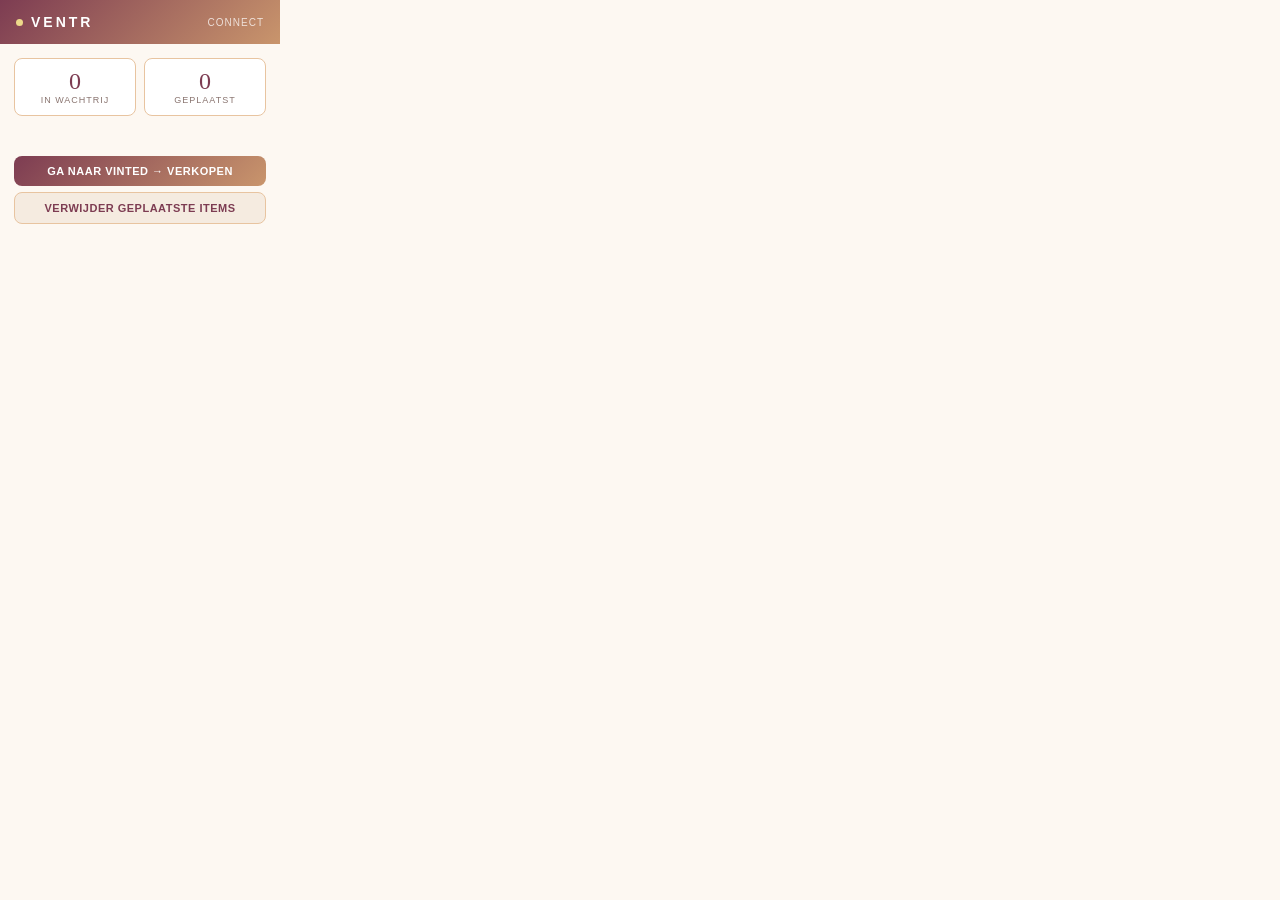
==== extension/popup.html @ c5793d29 "Add: VENTR Connect Chrome extensie + queue systeem" ====
<!DOCTYPE html>
<html lang="nl">
<head>
<meta charset="UTF-8">
<style>
* { margin:0; padding:0; box-sizing:border-box; }
body {
  width: 280px;
  font-family: 'DM Sans', -apple-system, sans-serif;
  font-size: 13px;
  color: #2C1A14;
  background: #FDF8F2;
}
.header {
  background: linear-gradient(135deg, #7D3C52, #C9956C);
  padding: 14px 16px;
  display: flex;
  align-items: center;
  gap: 8px;
}
.logo {
  color: white;
  font-weight: 600;
  letter-spacing: 3px;
  font-size: 14px;
  display: flex;
  align-items: center;
  gap: 8px;
}
.dot { width:7px; height:7px; border-radius:50%; background:#EDD98A; }
.subtitle { color: rgba(255,255,255,0.75); font-size: 10px; letter-spacing: 1px; margin-left: auto; }

.body { padding: 14px; }

.stat-row {
  display: flex;
  gap: 8px;
  margin-bottom: 14px;
}
.stat {
  flex: 1;
  background: white;
  border: 1px solid #E8C4A0;
  border-radius: 8px;
  padding: 10px;
  text-align: center;
}
.stat-num {
  font-size: 24px;
  font-weight: 300;
  color: #7D3C52;
  font-family: 'Georgia', serif;
  line-height: 1;
}
.stat-label {
  font-size: 9px;
  text-transform: uppercase;
  letter-spacing: 1px;
  color: #8A7570;
  margin-top: 2px;
}

.queue-list { display: flex; flex-direction: column; gap: 6px; margin-bottom: 12px; }

.queue-item {
  background: white;
  border: 1px solid #D4C8C0;
  border-radius: 8px;
  padding: 8px 10px;
  display: flex;
  align-items: center;
  gap: 8px;
}
.queue-item.done { opacity: 0.5; }
.qi-thumb { width: 36px; height: 36px; object-fit: cover; border-radius: 4px; flex-shrink: 0; }
.qi-info { flex: 1; min-width: 0; }
.qi-title { font-size: 11px; font-weight: 500; white-space: nowrap; overflow: hidden; text-overflow: ellipsis; }
.qi-price { font-size: 10px; color: #C9956C; font-weight: 600; }
.qi-status { font-size: 10px; }
.status-pending { color: #8A7570; }
.status-done { color: #3A8A3A; }

.btn {
  width: 100%;
  padding: 9px;
  border-radius: 8px;
  border: none;
  font-size: 11px;
  font-weight: 600;
  letter-spacing: 0.5px;
  cursor: pointer;
  margin-bottom: 6px;
  text-transform: uppercase;
}
.btn-primary { background: linear-gradient(135deg, #7D3C52, #C9956C); color: white; }
.btn-secondary { background: #F5EBE0; color: #7D3C52; border: 1px solid #E8C4A0; }

.empty { text-align: center; color: #8A7570; padding: 20px; font-size: 12px; line-height: 1.7; }
.empty a { color: #C9956C; }

.footer { padding: 0 14px 14px; }
</style>
</head>
<body>
<div class="header">
  <div class="logo"><span class="dot"></span>VENTR</div>
  <span class="subtitle">CONNECT</span>
</div>
<div class="body">
  <div class="stat-row">
    <div class="stat">
      <div class="stat-num" id="statPending">0</div>
      <div class="stat-label">In wachtrij</div>
    </div>
    <div class="stat">
      <div class="stat-num" id="statDone">0</div>
      <div class="stat-label">Geplaatst</div>
    </div>
  </div>
  <div id="queueList" class="queue-list"></div>
  <div id="emptyMsg" class="empty" style="display:none">
    Geen advertenties in wachtrij.<br>
    Ga naar <a href="https://ventr.nl" target="_blank">ventr.nl</a> om te beginnen 🌸
  </div>
</div>
<div class="footer">
  <button class="btn btn-primary" id="btnVinted">Ga naar Vinted → Verkopen</button>
  <button class="btn btn-secondary" id="btnClearDone">Verwijder geplaatste items</button>
</div>
<script src="popup.js"></script>
</body>
</html>
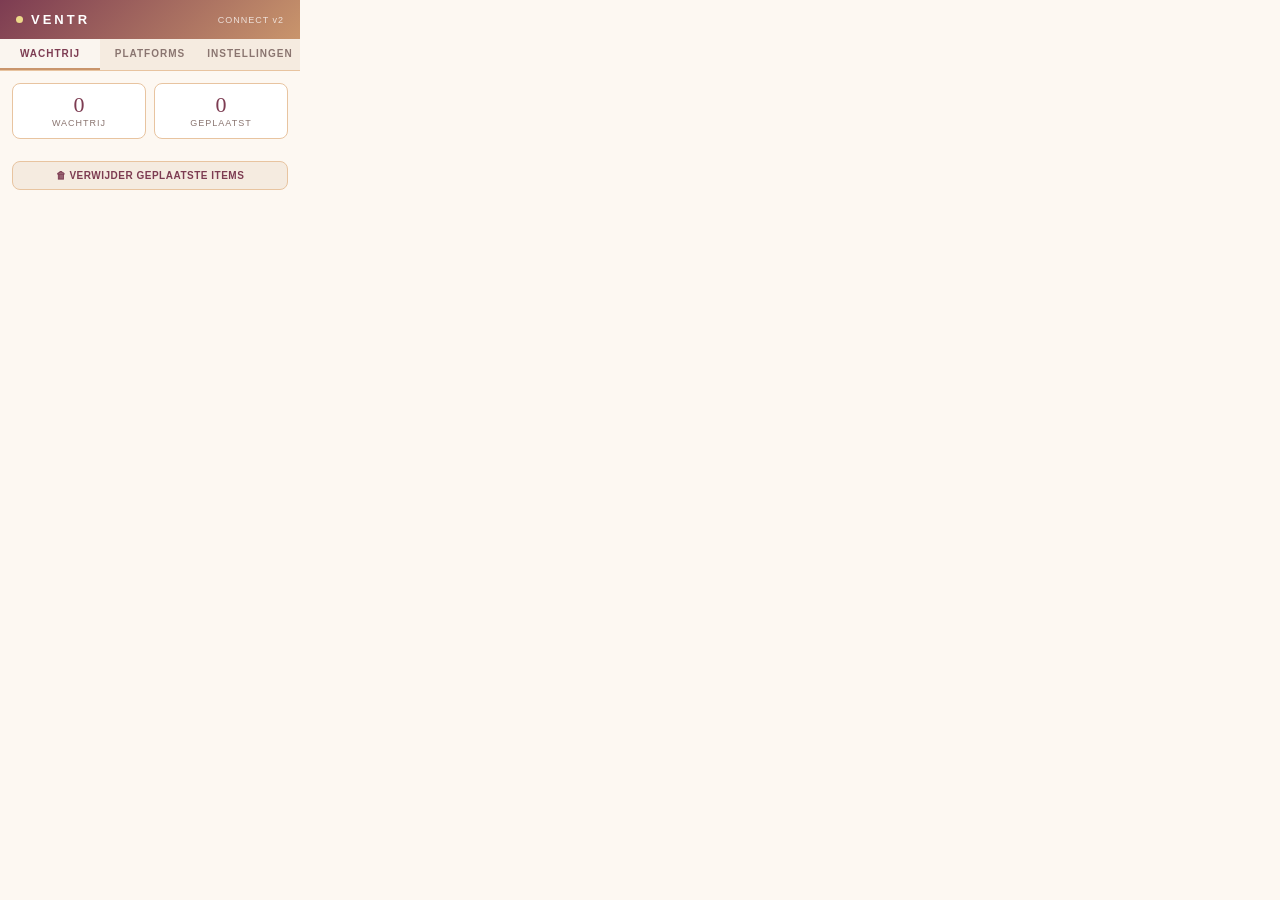
==== commit 7292493c: "Add: Marktplaats + Facebook crosslisting, push notifications, repost scheduler, liker monitor, conte" ====
--- a/extension/popup.html
+++ b/extension/popup.html
@@ -4,129 +4,149 @@
 <meta charset="UTF-8">
 <style>
 * { margin:0; padding:0; box-sizing:border-box; }
-body {
-  width: 280px;
-  font-family: 'DM Sans', -apple-system, sans-serif;
-  font-size: 13px;
-  color: #2C1A14;
-  background: #FDF8F2;
-}
-.header {
-  background: linear-gradient(135deg, #7D3C52, #C9956C);
-  padding: 14px 16px;
-  display: flex;
-  align-items: center;
-  gap: 8px;
-}
-.logo {
-  color: white;
-  font-weight: 600;
-  letter-spacing: 3px;
-  font-size: 14px;
-  display: flex;
-  align-items: center;
-  gap: 8px;
-}
+body { width:300px; font-family:'DM Sans',-apple-system,sans-serif; font-size:13px; color:#2C1A14; background:#FDF8F2; }
+
+.header { background:linear-gradient(135deg,#7D3C52,#C9956C); padding:12px 16px; display:flex; align-items:center; justify-content:space-between; }
+.logo { color:white; font-weight:600; letter-spacing:3px; font-size:13px; display:flex; align-items:center; gap:8px; }
 .dot { width:7px; height:7px; border-radius:50%; background:#EDD98A; }
-.subtitle { color: rgba(255,255,255,0.75); font-size: 10px; letter-spacing: 1px; margin-left: auto; }
+.subtitle { color:rgba(255,255,255,0.75); font-size:9px; letter-spacing:1px; }
 
-.body { padding: 14px; }
+/* Tabs */
+.tabs { display:flex; background:#F5EBE0; border-bottom:1px solid #E8C4A0; }
+.tab-btn { flex:1; padding:9px 0; border:none; background:transparent; font-size:10px; font-weight:600; letter-spacing:1px; text-transform:uppercase; cursor:pointer; color:#8A7570; font-family:'DM Sans',sans-serif; border-bottom:2px solid transparent; transition:all 0.2s; }
+.tab-btn.active { color:#7D3C52; border-bottom-color:#C9956C; background:rgba(255,255,255,0.5); }
 
-.stat-row {
-  display: flex;
-  gap: 8px;
-  margin-bottom: 14px;
-}
-.stat {
-  flex: 1;
-  background: white;
-  border: 1px solid #E8C4A0;
-  border-radius: 8px;
-  padding: 10px;
-  text-align: center;
-}
-.stat-num {
-  font-size: 24px;
-  font-weight: 300;
-  color: #7D3C52;
-  font-family: 'Georgia', serif;
-  line-height: 1;
-}
-.stat-label {
-  font-size: 9px;
-  text-transform: uppercase;
-  letter-spacing: 1px;
-  color: #8A7570;
-  margin-top: 2px;
-}
+.tab-content { padding:12px; }
 
-.queue-list { display: flex; flex-direction: column; gap: 6px; margin-bottom: 12px; }
+/* Stats */
+.stat-row { display:flex; gap:8px; margin-bottom:12px; }
+.stat { flex:1; background:white; border:1px solid #E8C4A0; border-radius:8px; padding:10px; text-align:center; }
+.stat-num { font-size:22px; font-weight:300; color:#7D3C52; font-family:Georgia,serif; line-height:1; }
+.stat-label { font-size:9px; text-transform:uppercase; letter-spacing:1px; color:#8A7570; margin-top:2px; }
 
-.queue-item {
-  background: white;
-  border: 1px solid #D4C8C0;
-  border-radius: 8px;
-  padding: 8px 10px;
-  display: flex;
-  align-items: center;
-  gap: 8px;
-}
-.queue-item.done { opacity: 0.5; }
-.qi-thumb { width: 36px; height: 36px; object-fit: cover; border-radius: 4px; flex-shrink: 0; }
-.qi-info { flex: 1; min-width: 0; }
-.qi-title { font-size: 11px; font-weight: 500; white-space: nowrap; overflow: hidden; text-overflow: ellipsis; }
-.qi-price { font-size: 10px; color: #C9956C; font-weight: 600; }
-.qi-status { font-size: 10px; }
-.status-pending { color: #8A7570; }
-.status-done { color: #3A8A3A; }
+/* Queue */
+.queue-list { display:flex; flex-direction:column; gap:5px; margin-bottom:10px; max-height:200px; overflow-y:auto; }
+.queue-item { background:white; border:1px solid #D4C8C0; border-radius:8px; padding:7px 9px; display:flex; align-items:center; gap:8px; }
+.queue-item.done { opacity:0.5; }
+.qi-thumb { width:34px; height:34px; object-fit:cover; border-radius:4px; flex-shrink:0; }
+.qi-info { flex:1; min-width:0; }
+.qi-title { font-size:11px; font-weight:500; white-space:nowrap; overflow:hidden; text-overflow:ellipsis; }
+.qi-price { font-size:10px; color:#C9956C; font-weight:600; }
+.qi-status { font-size:11px; }
+.status-pending { color:#8A7570; }
+.status-done { color:#3A8A3A; }
+.empty { text-align:center; color:#8A7570; padding:16px; font-size:11px; line-height:1.7; }
+.empty a { color:#C9956C; }
 
-.btn {
-  width: 100%;
-  padding: 9px;
-  border-radius: 8px;
-  border: none;
-  font-size: 11px;
-  font-weight: 600;
-  letter-spacing: 0.5px;
-  cursor: pointer;
-  margin-bottom: 6px;
-  text-transform: uppercase;
-}
-.btn-primary { background: linear-gradient(135deg, #7D3C52, #C9956C); color: white; }
-.btn-secondary { background: #F5EBE0; color: #7D3C52; border: 1px solid #E8C4A0; }
+/* Platform knoppen */
+.platform-grid { display:grid; grid-template-columns:1fr 1fr; gap:5px; margin-bottom:6px; }
+.btn { padding:8px 6px; border-radius:8px; border:none; font-size:10px; font-weight:600; letter-spacing:0.5px; cursor:pointer; font-family:'DM Sans',sans-serif; text-transform:uppercase; transition:all 0.2s; display:flex; align-items:center; justify-content:center; gap:4px; }
+.btn-vinted    { background:linear-gradient(135deg,#7D3C52,#C9956C); color:white; }
+.btn-markt     { background:linear-gradient(135deg,#1A5276,#2E86C1); color:white; }
+.btn-facebook  { background:linear-gradient(135deg,#1877F2,#42B0FF); color:white; }
+.btn-ventr     { background:#F5EBE0; color:#7D3C52; border:1px solid #E8C4A0; }
+.btn-secondary { background:#F5EBE0; color:#7D3C52; border:1px solid #E8C4A0; width:100%; margin-top:4px; }
+.btn:hover { opacity:0.9; transform:translateY(-1px); }
 
-.empty { text-align: center; color: #8A7570; padding: 20px; font-size: 12px; line-height: 1.7; }
-.empty a { color: #C9956C; }
-
-.footer { padding: 0 14px 14px; }
+/* Settings */
+.setting-group { margin-bottom:14px; background:white; border:1px solid #E8C4A0; border-radius:8px; padding:12px; }
+.setting-title { font-size:11px; font-weight:600; color:#7D3C52; margin-bottom:8px; display:flex; align-items:center; justify-content:space-between; }
+.setting-row { display:flex; align-items:center; justify-content:space-between; margin-bottom:6px; font-size:11px; color:#2C1A14; }
+.setting-row:last-child { margin-bottom:0; }
+input[type="checkbox"] { accent-color:#C9956C; }
+input[type="number"] { width:55px; padding:3px 6px; border:1px solid #D4C8C0; border-radius:5px; font-size:11px; text-align:center; }
+.setting-note { font-size:9px; color:#8A7570; margin-top:6px; line-height:1.4; }
+.save-btn { width:100%; padding:9px; border-radius:8px; border:none; background:linear-gradient(135deg,#7D3C52,#C9956C); color:white; font-size:11px; font-weight:600; letter-spacing:1px; cursor:pointer; font-family:'DM Sans',sans-serif; text-transform:uppercase; margin-top:4px; }
 </style>
 </head>
 <body>
+
 <div class="header">
   <div class="logo"><span class="dot"></span>VENTR</div>
-  <span class="subtitle">CONNECT</span>
+  <span class="subtitle">CONNECT v2</span>
 </div>
-<div class="body">
+
+<!-- TABS -->
+<div class="tabs">
+  <button class="tab-btn active" data-tab="queue">Wachtrij</button>
+  <button class="tab-btn" data-tab="platforms">Platforms</button>
+  <button class="tab-btn" data-tab="settings">Instellingen</button>
+</div>
+
+<!-- TAB: WACHTRIJ -->
+<div class="tab-content" id="tab-queue">
   <div class="stat-row">
-    <div class="stat">
-      <div class="stat-num" id="statPending">0</div>
-      <div class="stat-label">In wachtrij</div>
-    </div>
-    <div class="stat">
-      <div class="stat-num" id="statDone">0</div>
-      <div class="stat-label">Geplaatst</div>
-    </div>
+    <div class="stat"><div class="stat-num" id="statPending">0</div><div class="stat-label">Wachtrij</div></div>
+    <div class="stat"><div class="stat-num" id="statDone">0</div><div class="stat-label">Geplaatst</div></div>
   </div>
   <div id="queueList" class="queue-list"></div>
   <div id="emptyMsg" class="empty" style="display:none">
-    Geen advertenties in wachtrij.<br>
-    Ga naar <a href="https://ventr.nl" target="_blank">ventr.nl</a> om te beginnen 🌸
+    Geen advertenties.<br>Ga naar <a href="https://ventr.nl" target="_blank">ventr.nl</a> 🌸
+  </div>
+  <button class="btn btn-secondary" id="btnClearDone">🗑 Verwijder geplaatste items</button>
+</div>
+
+<!-- TAB: PLATFORMS -->
+<div class="tab-content" id="tab-platforms" style="display:none">
+  <div class="platform-grid">
+    <button class="btn btn-vinted"    id="btnVinted">🌸 Vinted</button>
+    <button class="btn btn-markt"     id="btnMarktplaats">🏠 Marktplaats</button>
+    <button class="btn btn-facebook"  id="btnFacebook">📘 Facebook</button>
+    <button class="btn btn-ventr"     id="btnVentr">✨ VENTR app</button>
+  </div>
+  <div style="background:white;border:1px solid #E8C4A0;border-radius:8px;padding:10px;margin-top:8px">
+    <div style="font-size:10px;font-weight:600;color:#7D3C52;letter-spacing:1px;text-transform:uppercase;margin-bottom:6px">🔄 Crosslisting workflow</div>
+    <div style="font-size:10px;color:#8A7570;line-height:1.6">
+      1. Genereer advertenties op ventr.nl<br>
+      2. Klik "In wachtrij" per platform<br>
+      3. Open platform → VENTR panel vult alles in<br>
+      4. Jij klikt alleen "Publiceer" ✅
+    </div>
+  </div>
+  <div style="background:rgba(240,248,255,0.8);border:1px solid #AED6F1;border-radius:8px;padding:10px;margin-top:8px">
+    <div style="font-size:10px;font-weight:600;color:#1A5276;letter-spacing:1px;text-transform:uppercase;margin-bottom:4px">📘 Facebook Marketplace</div>
+    <div style="font-size:10px;color:#1A5276;line-height:1.5">
+      Foto's + tekst worden auto-ingevuld.<br>
+      ⚠️ Categorie & locatie handmatig selecteren (Facebook vereiste).
+    </div>
   </div>
 </div>
-<div class="footer">
-  <button class="btn btn-primary" id="btnVinted">Ga naar Vinted → Verkopen</button>
-  <button class="btn btn-secondary" id="btnClearDone">Verwijder geplaatste items</button>
+
+<!-- TAB: INSTELLINGEN -->
+<div class="tab-content" id="tab-settings" style="display:none">
+  <div class="setting-group">
+    <div class="setting-title">
+      ⏰ Piekuur Repost Planner
+      <input type="checkbox" id="repost-enabled">
+    </div>
+    <div style="font-size:10px;color:#8A7570;line-height:1.5">
+      Melding ontvangen tijdens piekuren (18-21u) wanneer items gebumpt kunnen worden.
+    </div>
+  </div>
+
+  <div class="setting-group">
+    <div class="setting-title">
+      💸 Automatische Prijsverlaging
+      <input type="checkbox" id="price-enabled">
+    </div>
+    <div class="setting-row">
+      <span>Na 14 dagen: verlaging</span>
+      <div style="display:flex;align-items:center;gap:4px">
+        <input type="number" id="price-drop14" value="10" min="5" max="50"> %
+      </div>
+    </div>
+    <div class="setting-row">
+      <span>Na 30 dagen: verlaging</span>
+      <div style="display:flex;align-items:center;gap:4px">
+        <input type="number" id="price-drop30" value="15" min="5" max="50"> %
+      </div>
+    </div>
+    <div class="setting-note">Melding elke nacht om 02:00 als items in aanmerking komen.</div>
+  </div>
+
+  <button class="save-btn" id="save-btn">Opslaan</button>
 </div>
+
 <script src="popup.js"></script>
 </body>
 </html>
